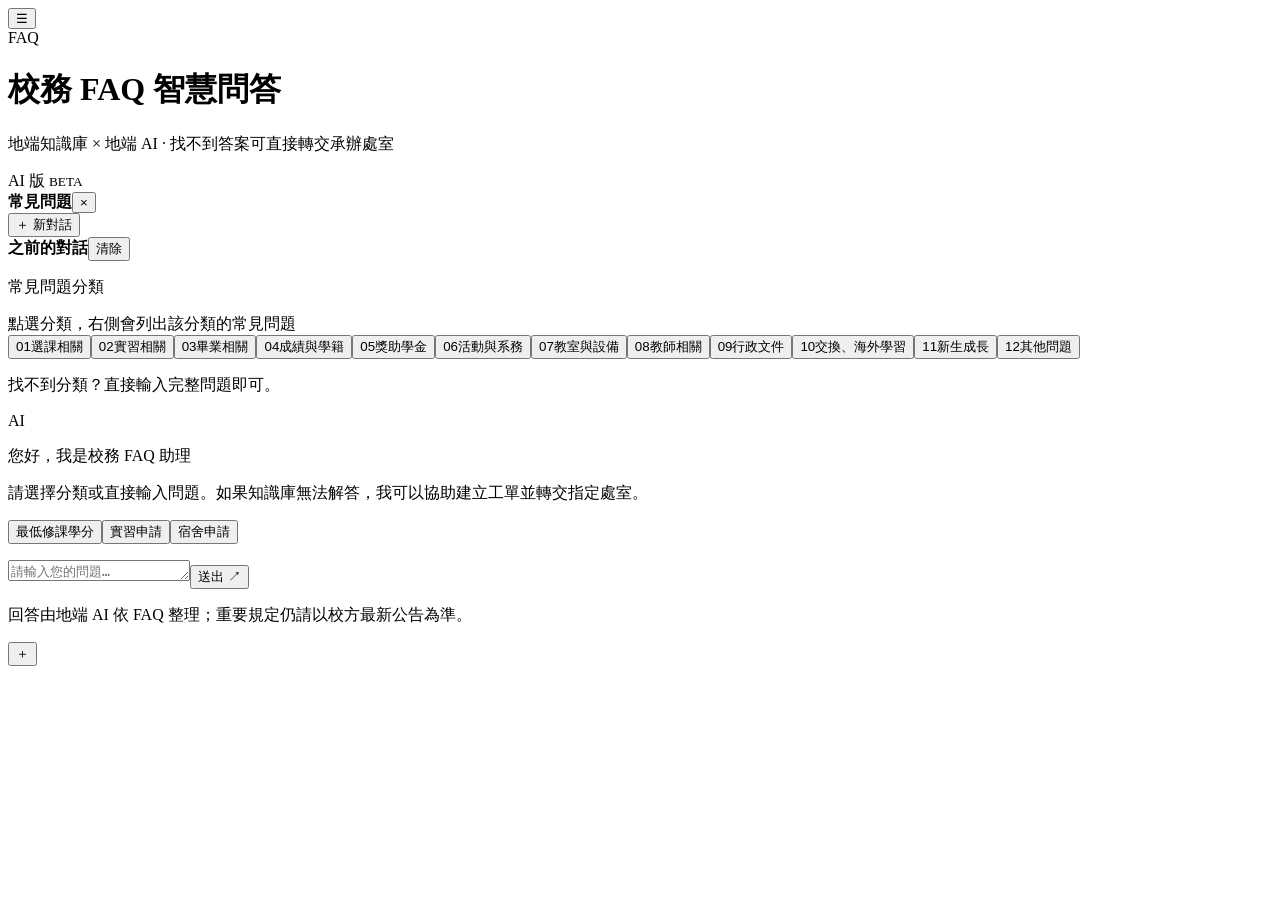
==== frontend/index.html @ 2e9f1ebe "Add FAQ category picker and refresh README for public release - Sidebar categories now come from dat" ====
<!doctype html><html lang="zh-Hant"><head><meta charset="utf-8"><meta name="viewport" content="width=device-width,initial-scale=1"><title data-sc="page_title">校務 FAQ 智慧問答</title><link rel="stylesheet" href="/static/style.css?v=20260907"><link rel="stylesheet" href="/static/llm.css?v=20260907"><link rel="stylesheet" href="/site-theme.css" id="site-theme"></head><body>
<main class="app-shell"><header class="topbar"><button id="menu-toggle" class="mobile-menu" type="button">☰</button><div class="brand-mark" data-sc="brand_mark">FAQ</div><div class="brand-copy"><h1 data-sc="site_title">校務 FAQ 智慧問答</h1><p data-sc="site_subtitle">地端知識庫 × 地端 AI · 找不到答案可直接轉交承辦處室</p></div><span class="beta"><span data-sc="beta_label">AI 版</span> <small data-sc="beta_small">BETA</small></span></header>
<div class="workspace"><aside id="sidebar" class="sidebar"><div class="mobile-sidebar-head"><strong data-sc="sidebar_mobile_title">常見問題</strong><button id="menu-close" type="button">×</button></div><button id="new-chat" class="new-chat" type="button" data-sc="new_chat">＋ 新對話</button><section class="history-panel"><div class="history-heading"><strong data-sc="history_title">之前的對話</strong><button id="clear-history" type="button" data-sc="history_clear">清除</button></div><div id="history-list" class="history-list"></div></section><div class="sidebar-heading"><p class="section-label" data-sc="section_label">常見問題分類</p><span data-sc="section_hint">點選分類，右側會列出該分類的常見問題</span></div><nav id="category-list" class="category-list"><button class="category" data-category="一、選課相關"><span>01</span>選課相關</button><button class="category" data-category="二、實習相關"><span>02</span>實習相關</button><button class="category" data-category="三、畢業相關"><span>03</span>畢業相關</button><button class="category" data-category="四、成績與學籍"><span>04</span>成績與學籍</button><button class="category" data-category="五、獎助學金"><span>05</span>獎助學金</button><button class="category" data-category="六、活動與系務"><span>06</span>活動與系務</button><button class="category" data-category="七、教室與設備"><span>07</span>教室與設備</button><button class="category" data-category="八、教師相關"><span>08</span>教師相關</button><button class="category" data-category="九、行政文件"><span>09</span>行政文件</button><button class="category" data-category="十、交換、海外學習"><span>10</span>交換、海外學習</button><button class="category" data-category="十一、新生成長常見問題"><span>11</span>新生成長</button><button class="category" data-category="十二、其他常見問題"><span>12</span>其他問題</button></nav><p class="sidebar-note" data-sc="sidebar_note">找不到分類？直接輸入完整問題即可。</p></aside>
<section class="chat-panel"><div id="conversation" class="conversation" aria-live="polite"><div class="message-row assistant-row"><div class="avatar">AI</div><div class="message assistant-message"><p class="message-title" data-sc="welcome_title">您好，我是校務 FAQ 助理</p><p data-sc="welcome_text">請選擇分類或直接輸入問題。如果知識庫無法解答，我可以協助建立工單並轉交指定處室。</p></div></div><div class="suggestions" id="sc-suggestions"><button data-example="最低修課學分是多少？">最低修課學分</button><button data-example="如何申請實習？">實習申請</button><button data-example="宿舍如何申請？">宿舍申請</button></div></div><div class="composer-wrap"><p id="status" role="status"></p><form id="search-form" class="composer"><textarea id="query" rows="1" placeholder="請輸入您的問題…" data-sc-placeholder="composer_placeholder" required></textarea><button id="submit" type="submit" data-sc="submit_text">送出 ↗</button></form><p class="disclaimer" data-sc="disclaimer">回答由地端 AI 依 FAQ 整理；重要規定仍請以校方最新公告為準。</p></div></section></div></main>
<button id="mobile-new-chat" class="mobile-new-chat" type="button">＋</button><div id="sidebar-backdrop" class="sidebar-backdrop" hidden></div>
<dialog id="ticket-dialog" class="ticket-dialog"><form id="ticket-form"><div class="admin-heading"><div><small data-sc="ticket_badge">AI 自動分派</small><h2 data-sc="ticket_title">建立服務工單</h2></div><button id="ticket-close" type="button">×</button></div><p class="ticket-intro" data-sc="ticket_intro">請留下聯絡方式與問題內容，AI 會自動判斷並送至適合的承辦處室。</p><label><span data-sc="ticket_subject_label">工單主旨</span><input id="ticket-subject" maxlength="200" required></label><label><span data-sc="ticket_desc_label">問題說明</span><textarea id="ticket-description" rows="5" maxlength="3000" required></textarea></label><div class="ticket-grid"><label><span data-sc="ticket_name_label">姓名</span><input id="ticket-name" maxlength="100" required></label><label><span data-sc="ticket_contact_label">電子郵件或電話</span><input id="ticket-contact" maxlength="200" required></label></div><p id="ticket-status"></p><div class="dialog-actions"><button id="ticket-cancel" type="button" data-sc="ticket_cancel">取消</button><button class="primary" type="submit" data-sc="ticket_submit">送出工單</button></div></form></dialog>
<script src="/static/site-config.js?v=20260907" defer></script>
<script src="/static/app.js?v=20260907-sitecfg" defer></script></body></html>
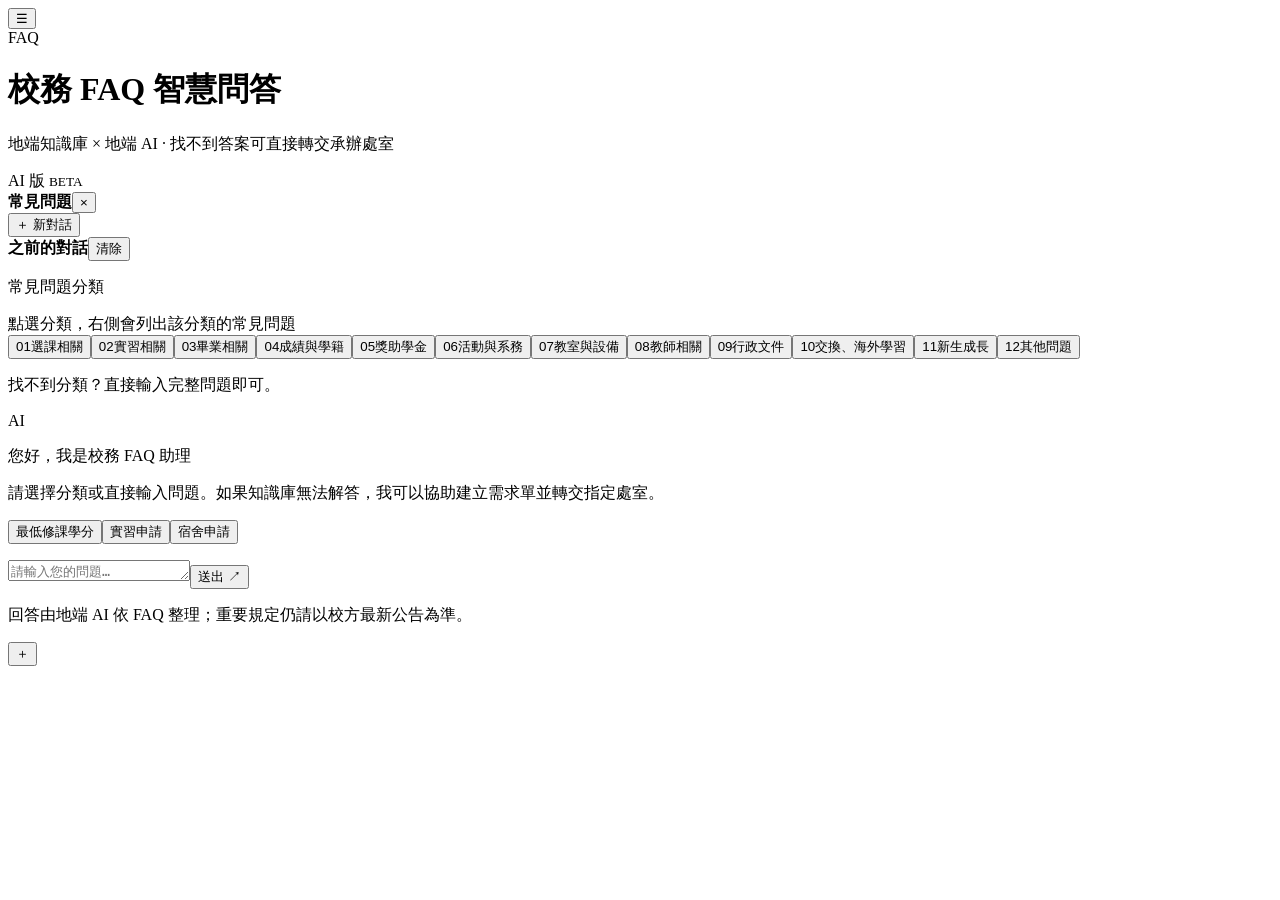
==== commit 9c31701d: "校務 FAQ:綁定世新 SMTP relay、全站工單改需求單、需求單送出先填 Email - 寄信改為 method 驅動（smtp / gmail_oauth），TLS 與登入依設定條件執行；  " ====
--- a/frontend/index.html
+++ b/frontend/index.html
@@ -1,8 +1,8 @@
-<!doctype html><html lang="zh-Hant"><head><meta charset="utf-8"><meta name="viewport" content="width=device-width,initial-scale=1"><title data-sc="page_title">校務 FAQ 智慧問答</title><link rel="stylesheet" href="/static/style.css?v=20260907"><link rel="stylesheet" href="/static/llm.css?v=20260907"><link rel="stylesheet" href="/site-theme.css" id="site-theme"></head><body>
+<!doctype html><html lang="zh-Hant"><head><meta charset="utf-8"><meta name="viewport" content="width=device-width,initial-scale=1"><title data-sc="page_title">校務 FAQ 智慧問答</title><link rel="stylesheet" href="/static/style.css?v=20260907150821"><link rel="stylesheet" href="/static/llm.css?v=20260907"><link rel="stylesheet" href="/site-theme.css" id="site-theme"></head><body>
 <main class="app-shell"><header class="topbar"><button id="menu-toggle" class="mobile-menu" type="button">☰</button><div class="brand-mark" data-sc="brand_mark">FAQ</div><div class="brand-copy"><h1 data-sc="site_title">校務 FAQ 智慧問答</h1><p data-sc="site_subtitle">地端知識庫 × 地端 AI · 找不到答案可直接轉交承辦處室</p></div><span class="beta"><span data-sc="beta_label">AI 版</span> <small data-sc="beta_small">BETA</small></span></header>
 <div class="workspace"><aside id="sidebar" class="sidebar"><div class="mobile-sidebar-head"><strong data-sc="sidebar_mobile_title">常見問題</strong><button id="menu-close" type="button">×</button></div><button id="new-chat" class="new-chat" type="button" data-sc="new_chat">＋ 新對話</button><section class="history-panel"><div class="history-heading"><strong data-sc="history_title">之前的對話</strong><button id="clear-history" type="button" data-sc="history_clear">清除</button></div><div id="history-list" class="history-list"></div></section><div class="sidebar-heading"><p class="section-label" data-sc="section_label">常見問題分類</p><span data-sc="section_hint">點選分類，右側會列出該分類的常見問題</span></div><nav id="category-list" class="category-list"><button class="category" data-category="一、選課相關"><span>01</span>選課相關</button><button class="category" data-category="二、實習相關"><span>02</span>實習相關</button><button class="category" data-category="三、畢業相關"><span>03</span>畢業相關</button><button class="category" data-category="四、成績與學籍"><span>04</span>成績與學籍</button><button class="category" data-category="五、獎助學金"><span>05</span>獎助學金</button><button class="category" data-category="六、活動與系務"><span>06</span>活動與系務</button><button class="category" data-category="七、教室與設備"><span>07</span>教室與設備</button><button class="category" data-category="八、教師相關"><span>08</span>教師相關</button><button class="category" data-category="九、行政文件"><span>09</span>行政文件</button><button class="category" data-category="十、交換、海外學習"><span>10</span>交換、海外學習</button><button class="category" data-category="十一、新生成長常見問題"><span>11</span>新生成長</button><button class="category" data-category="十二、其他常見問題"><span>12</span>其他問題</button></nav><p class="sidebar-note" data-sc="sidebar_note">找不到分類？直接輸入完整問題即可。</p></aside>
-<section class="chat-panel"><div id="conversation" class="conversation" aria-live="polite"><div class="message-row assistant-row"><div class="avatar">AI</div><div class="message assistant-message"><p class="message-title" data-sc="welcome_title">您好，我是校務 FAQ 助理</p><p data-sc="welcome_text">請選擇分類或直接輸入問題。如果知識庫無法解答，我可以協助建立工單並轉交指定處室。</p></div></div><div class="suggestions" id="sc-suggestions"><button data-example="最低修課學分是多少？">最低修課學分</button><button data-example="如何申請實習？">實習申請</button><button data-example="宿舍如何申請？">宿舍申請</button></div></div><div class="composer-wrap"><p id="status" role="status"></p><form id="search-form" class="composer"><textarea id="query" rows="1" placeholder="請輸入您的問題…" data-sc-placeholder="composer_placeholder" required></textarea><button id="submit" type="submit" data-sc="submit_text">送出 ↗</button></form><p class="disclaimer" data-sc="disclaimer">回答由地端 AI 依 FAQ 整理；重要規定仍請以校方最新公告為準。</p></div></section></div></main>
+<section class="chat-panel"><div id="conversation" class="conversation" aria-live="polite"><div class="message-row assistant-row"><div class="avatar">AI</div><div class="message assistant-message"><p class="message-title" data-sc="welcome_title">您好，我是校務 FAQ 助理</p><p data-sc="welcome_text">請選擇分類或直接輸入問題。如果知識庫無法解答，我可以協助建立需求單並轉交指定處室。</p></div></div><div class="suggestions" id="sc-suggestions"><button data-example="最低修課學分是多少？">最低修課學分</button><button data-example="如何申請實習？">實習申請</button><button data-example="宿舍如何申請？">宿舍申請</button></div></div><div class="composer-wrap"><p id="status" role="status"></p><form id="search-form" class="composer"><textarea id="query" rows="1" placeholder="請輸入您的問題…" data-sc-placeholder="composer_placeholder" required></textarea><button id="submit" type="submit" data-sc="submit_text">送出 ↗</button></form><p class="disclaimer" data-sc="disclaimer">回答由地端 AI 依 FAQ 整理；重要規定仍請以校方最新公告為準。</p></div></section></div></main>
 <button id="mobile-new-chat" class="mobile-new-chat" type="button">＋</button><div id="sidebar-backdrop" class="sidebar-backdrop" hidden></div>
-<dialog id="ticket-dialog" class="ticket-dialog"><form id="ticket-form"><div class="admin-heading"><div><small data-sc="ticket_badge">AI 自動分派</small><h2 data-sc="ticket_title">建立服務工單</h2></div><button id="ticket-close" type="button">×</button></div><p class="ticket-intro" data-sc="ticket_intro">請留下聯絡方式與問題內容，AI 會自動判斷並送至適合的承辦處室。</p><label><span data-sc="ticket_subject_label">工單主旨</span><input id="ticket-subject" maxlength="200" required></label><label><span data-sc="ticket_desc_label">問題說明</span><textarea id="ticket-description" rows="5" maxlength="3000" required></textarea></label><div class="ticket-grid"><label><span data-sc="ticket_name_label">姓名</span><input id="ticket-name" maxlength="100" required></label><label><span data-sc="ticket_contact_label">電子郵件或電話</span><input id="ticket-contact" maxlength="200" required></label></div><p id="ticket-status"></p><div class="dialog-actions"><button id="ticket-cancel" type="button" data-sc="ticket_cancel">取消</button><button class="primary" type="submit" data-sc="ticket_submit">送出工單</button></div></form></dialog>
+<dialog id="ticket-dialog" class="ticket-dialog"><form id="ticket-form"><div class="admin-heading"><div><small data-sc="ticket_badge">AI 自動分派</small><h2 data-sc="ticket_title">建立服務需求單</h2></div><button id="ticket-close" type="button">×</button></div><p class="ticket-intro" data-sc="ticket_intro">請留下聯絡方式與問題內容，AI 會自動判斷並送至適合的承辦處室。</p><label><span data-sc="ticket_subject_label">需求單主旨</span><input id="ticket-subject" maxlength="200" required></label><label><span data-sc="ticket_desc_label">問題說明</span><textarea id="ticket-description" rows="5" maxlength="3000" required></textarea></label><div class="ticket-grid"><label><span data-sc="ticket_name_label">姓名</span><input id="ticket-name" maxlength="100" required></label><label><span data-sc="ticket_contact_label">電子郵件或電話</span><input id="ticket-contact" maxlength="200" required></label></div><p id="ticket-status"></p><div class="dialog-actions"><button id="ticket-cancel" type="button" data-sc="ticket_cancel">取消</button><button class="primary" type="submit" data-sc="ticket_submit">送出需求單</button></div></form></dialog><dialog id="email-dialog" class="ticket-dialog"><form id="email-form"><div class="admin-heading"><div><small>提出需求單</small><h2>請先填寫 Email</h2></div><button id="email-close" type="button">×</button></div><p class="ticket-intro">請留下您的電子郵件，方便承辦處室與您聯繫，接著即可送出需求單。</p><label><span>電子郵件</span><input id="email-input" type="email" maxlength="200" required placeholder="you@mail.shu.edu.tw"></label><p id="email-status"></p><div class="dialog-actions"><button id="email-cancel" type="button">取消</button><button class="primary" type="submit">送出需求單 →</button></div></form></dialog>
 <script src="/static/site-config.js?v=20260907" defer></script>
-<script src="/static/app.js?v=20260907-sitecfg" defer></script></body></html>
+<script src="/static/app.js?v=20260907-need-email" defer></script></body></html>
